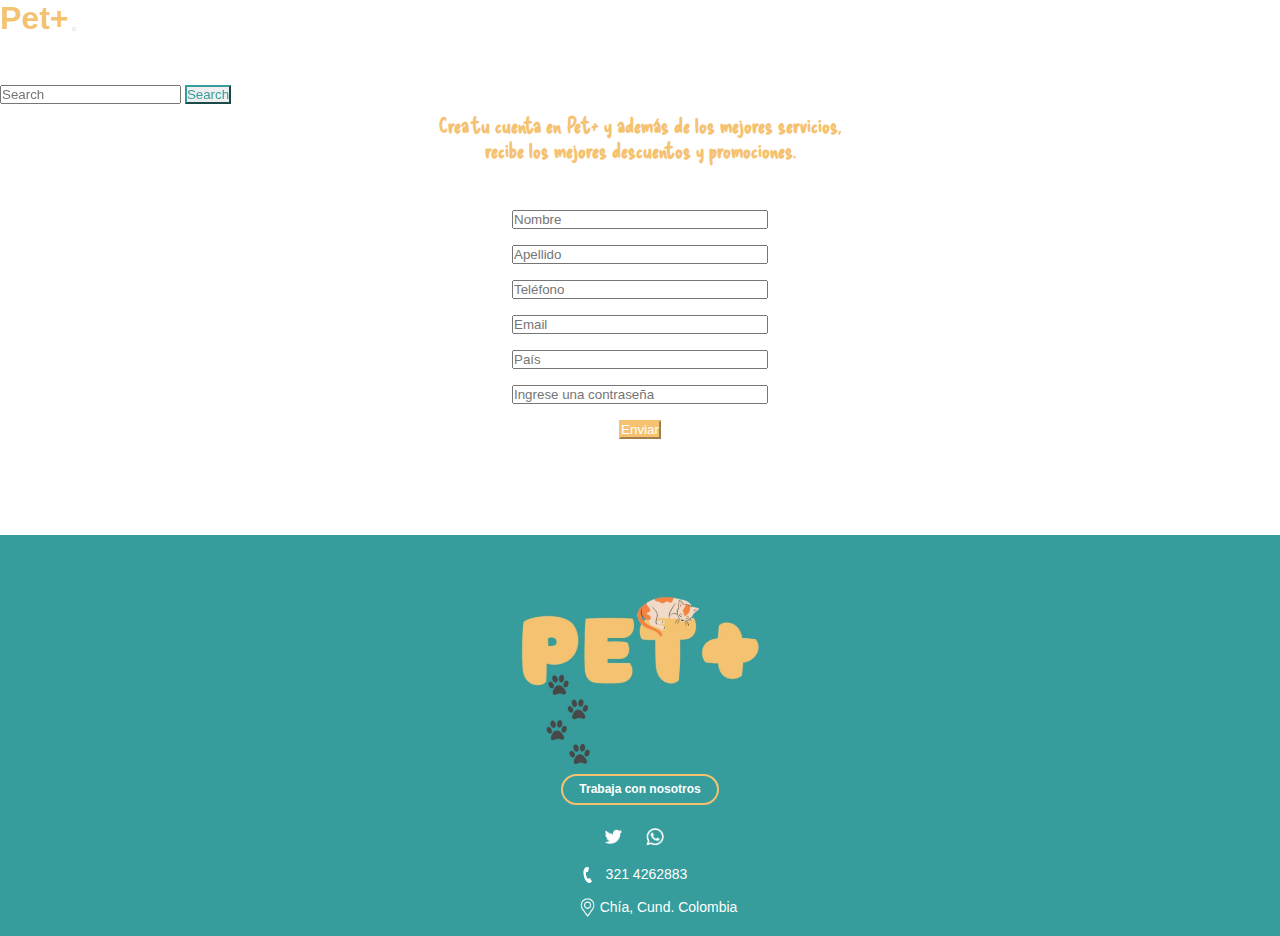
==== pet/create.html @ f73a451b "account creation" ====
<!DOCTYPE html>
<html lang="en">
<head>
    <meta charset="UTF-8">
    <meta http-equiv="X-UA-Compatible" content="IE=edge">
    <meta name="viewport" content="width=device-width, initial-scale=1.0">
    <title>Pet+</title>
    <link href="https://fonts.googleapis.com/css2?family=Delicious+Handrawn&display=swap" rel="stylesheet">
    <link href="https://cdn.jsdelivr.net/npm/bootstrap@5.0.2/dist/css/bootstrap.min.css" rel="stylesheet" integrity="sha384-EVSTQN3/azprG1Anm3QDgpJLIm9Nao0Yz1ztcQTwFspd3yD65VohhpuuCOmLASjC" crossorigin="anonymous">
    <link rel="stylesheet" href="./css/style.css">
<body>
    <header>
        <nav class="row navbar navbar-expand-lg navbar-light bg-light">
          <div class="container-fluid">
            <a class="navbar-brand" style="color: #f5c271;" href="./index.html">Pet+</a>
            <button class="navbar-toggler" type="button" data-bs-toggle="collapse" data-bs-target="#navbarSupportedContent" aria-controls="navbarSupportedContent" aria-expanded="false" aria-label="Toggle navigation">
              <span class="navbar-toggler-icon"></span>
            </button>
            <div class="collapse navbar-collapse" id="navbarSupportedContent">
              <ul class="navbar-nav me-auto mb-2 mb-lg-0">
                <li class="nav-item">
                  <a class="nav-link" aria-current="page" href="./form.html">Mi cuenta</a>
                </li>
                <li class="nav-item">
                  <a class="nav-link" href="./index.html#pet_products">Nuestros productos</a>
                </li>
                <li class="nav-item">
                  <a class="nav-link" href="./index.html#services">Nuestros servicios</a>
                </li>
              </ul>
              <form class="d-flex">
                <input class="form-control me-2" type="search" placeholder="Search" aria-label="Search">
                <button class="btn btn-outline-success" type="submit">Search</button>
              </form>
            </div>
          </div>
        </nav>
    </header>
		<section class="contact-form">
			<div class="container">
				<div class="row">
					<div class="col-sm-12">
						<h2>Crea tu cuenta en Pet+ y además de los mejores servicios,<br> recibe los mejores descuentos y promociones.</h2>
						<form method="POST" class="contact-form" >
              <div class="form_one">
                <input name="nombre" type="text" placeholder="Nombre" id="nombre">
								<input name="empresa" type="text" placeholder="Apellido" id="apellido">
								<input name="telefono" type="text" placeholder="Teléfono" id="telefono">
								<input name="email" type="text" placeholder="Email" id="email">
								<input name="pais" type="text" placeholder="País" id="pais">
                <input name="password" type="password" placeholder="Ingrese una contraseña" id="password">
              </div>
							<div class="input-row" id="field-error">
								<p class="error-msg">* Uno o más campo presentan un error </p>
							</div>
							<div class="button-row">
								<button id="submit" class="btn-primary send-btn">Enviar</button>
							</div>
						</form>
					</div>
				</div>
			</div>
		</section>
    <footer>
      <div class="row">
        <div class="col-md-4 footer-logo">
          <img src="./pet_img/logo_1.jpeg" class="logo" alt="Pet+">
        </div>
        <div class="col-md-4 contact-info">
          <a href="https://api.whatsapp.com/send?phone=+573138612304&text=Hola, estoy intersad@ en trabajar con ustedes (Indicar si es como transportador o médico veterinario)" class="footer-btn">Trabaja con nosotros</a>
          <ul><br>
            <li>
              <a href="#" target="_blank"><img src="./pet_img/icono_tw.png" alt="twitter"></a>
            </li>
            <li>
              <a href="https://api.whatsapp.com/send?phone=+573138612304&&text=Hola, necesito ayuda con mi mascota.." target="_blank"><img src="./pet_img/icono_wsp.png" alt="whatsapp"></a>
            </li>
            <li>
              <a href="#e" target="_blank"><img src="./pet_img/instagram.png" alt=""></a>
            </li>
          </ul>
        </div>
        <div class="col-md-4 contact-info">
          <div class="data">
            <img src="./pet_img/icono_telefono.png" class="img-fix" alt="">
            <p>321 4262883</p>
          </div>
          <div class="data">
            <img src="./pet_img/icono_ubicacion.png" alt="">
            <p>Chía, Cund. Colombia</p>
          </div><br>
        </div>
      </div>
    </footer>
    <script src="https://code.jquery.com/jquery-3.4.1.min.js" integrity="sha256-CSXorXvZcTkaix6Yvo6HppcZGetbYMGWSFlBw8HfCJo=" crossorigin="anonymous"></script>
    <script src="https://unpkg.com/jarallax@1.10/dist/jarallax.min.js"></script>
    <script src="https://cdn.jsdelivr.net/npm/bootstrap@5.0.2/dist/js/bootstrap.bundle.min.js" integrity="sha384-MrcW6ZMFYlzcLA8Nl+NtUVF0sA7MsXsP1UyJoMp4YLEuNSfAP+JcXn/tWtIaxVXM" crossorigin="anonymous"></script>
    <script src="./js/form.js"></script> 
</body>
---- pet/css/style.css ----
*{
  margin: 0;
  padding: 0;
  box-sizing: border-box;
}
body{
  font-size: 14px;
  font-family: 'Poppins', sans-serif;
  font-weight: 400;
}

a{
  text-decoration: none;
  color: #ffff;
}
.row{
  margin: 0;
}
.navbar{
 position: fixed;
 margin-top: 0%;
 z-index: 2;
 width: 100%;
} 
.nav-item .nav-link{
  font-weight: 600;
}
.nav-item .nav-link:hover{
  color: #369d9c!important;
}

.btn-outline-success {
  color: #369d9c;
  border-color: #369d9c;
}

.btn-outline-success:hover {
color: #fff;
background-color: #369d9c;;
border-color: #369d9c;
}

.jarallax {
  position: relative;
  z-index: 0;
}
.jarallax>.jarallax-img {
  position: absolute;
  object-fit: cover;
  font-family: 'object-fit: cover;';
  top: 0;
  left: 0;
  width: 100%;
  height: 100%;
  z-index: -1
}
.navbar-brand{
  font-size: 2rem;
  font-weight: 800;

}

.best_friend{
  padding-top: 20rem;
  font-size: 2rem;
  color: #fff;
  padding-left: 2rem;
}
.all_need{
  padding-top: 2rem;
  font-size: 3rem;
  color: #ffff;
  font-weight: 700;
  padding-bottom: 12rem;
  padding-left: 2rem;
}

/* ----------------------------------------------------------------------------------------
second section */
.pet_products{
  width: 100%;
  padding: 2rem;
  text-align: center;
  display: flex;
  flex-direction: row;
  align-items: center;
  justify-content: space-between;
}

.container h1{
  color: #f5c271;
  font-size: 3rem;
  font-weight: 700;
  margin-top: 3rem;
  margin-bottom: 4rem;
}
.container{
  display: flex;
  flex-direction: column;
  text-align: center;
  justify-content: center;
  align-items: center;
}

.cardImg{
  width: 100%;
  background-position: center center;
  background-repeat: no-repeat;
  background-size: cover;
  display: flex;
  flex-direction: column;
  text-align: center;
  justify-content: center;
  align-items: center;
  transform:scale(1);
  transition: all 600ms ease-in-out;
  cursor:pointer;
  margin-bottom: 2rem;
}

.cardImg:hover{
  transform:scale(1.05);
  }

.cardImg h1{
  color: #ffff;
  font-size: 2rem;
  font-weight: 900!important;
  margin-top: 1rem;
  margin-bottom: 20rem;
}

/* ----------------------------------------------------------------------------------------
third section - Services */
#services{
margin-top: 3rem;
}
.title_service p{
color: #707071;
font-family: 'Delicious Handrawn', cursive;
font-size: 2rem;
margin-bottom: 4rem;
}
.col-sm-12, .col-md-6, .col-md-4{
display: flex;
flex-direction: column;
align-items: center;
justify-content: center;
}
.card{
margin-bottom: 2rem;
width: 22rem!important;
}
.btn-primary {
color: #fff;
background-color: #f5c271;
border-color: #f5c271;
}
.btn-primary:hover, .btn-primary:active, .btn-primary:checked,.btn-primary:focus {
color: #fff;
background-color: #198754;
border-color: #198754;
box-shadow: none;
}

/* ----------------------------------------------------------------------------------------
footer */

footer, .copy {
background: #369d9c;
}

footer img {
width: 100%;
max-width: 15rem;
}

footer .contact-info {
display: flex
}

footer .contact-info .data {
display: flex;
justify-content: center;
align-items: center;
margin-right: 1.5rem
}

footer .contact-info .data p {
color: #fff;
font-weight: 300;
margin: 0;
font-size: 14px
}

footer .contact-info .data img {
max-width: 25px
}

footer .contact-info .data .img-fix {
max-width: 37px
}

footer ul {
padding: 0;
list-style: none;
margin-bottom: 0
}

footer ul li {
display: inline;
margin: 0 0.25rem
}

footer ul li a img {
max-width: 30px;
transition: opacity 0.1s ease-in-out
}

footer ul li a:hover img {
opacity: 0.8
}

footer .footer-btn {
color: #fff;
font-weight: 700;
font-size: 12px;
border: 2px solid #f5c271;
border-radius: 50px;
display: block;
padding: 0 1rem;
line-height: 2.2;
margin: 0 1rem;
transition: all 0.1s ease-in-out
}

footer .footer-btn:hover {
text-decoration: none;
background: #f5c271;
box-shadow: 0 1px 3px rgba(0, 0, 0, 0.12), 0 1px 2px rgba(0, 0, 0, 0.24)
}

footer .contact-info .data:nth-child(2) {
margin-right: -2rem
}

.copy {
background: #369d9c;
padding: 1rem;
display: flex;
flex-direction: column;
align-items: center;
justify-content: center;
color: #fff;
font-size: 12px;
}
/* ----------------------------------------------------------------------------------------
FORM */

.work-hero .container{
  width: 100%;
  display: flex;
  flex-direction: row;
  align-items: center;
  justify-content: center;
}
.msg{
  padding: 2rem;
  background-color: #3c3c3cba;
  margin-top: 11rem;
  margin-bottom: 11rem;
  border-radius: 12px;
  border: 2px solid #f5c271;
}

.form h3{
  color: #f5c271;
  margin-bottom: 2rem;
}

.form__message--error{
  color: #fff!important;
}
.form__button{
  padding-left: 1rem;
  padding-right: 1rem;
  border-radius: 6px;
  box-shadow: none;
}
.form__text a:hover{
  color: #369d9c;
}

/* ----------------------------------------------------------------------------------------
CREATE */

.contact-form{
  padding-top: 3rem;
  padding-bottom: 3rem;
}
.form_one{
  display: flex;
  flex-direction: column;
  align-items: center;
  justify-content: center;
}
.form_one input{
  width: 16rem;
  margin-bottom: 1rem;
}
.contact-form h2{
  padding-top: 4rem;
  color: #f5c271;
  font-family:'Delicious Handrawn', cursive; ;
}

#field-error{
  display: none;
}
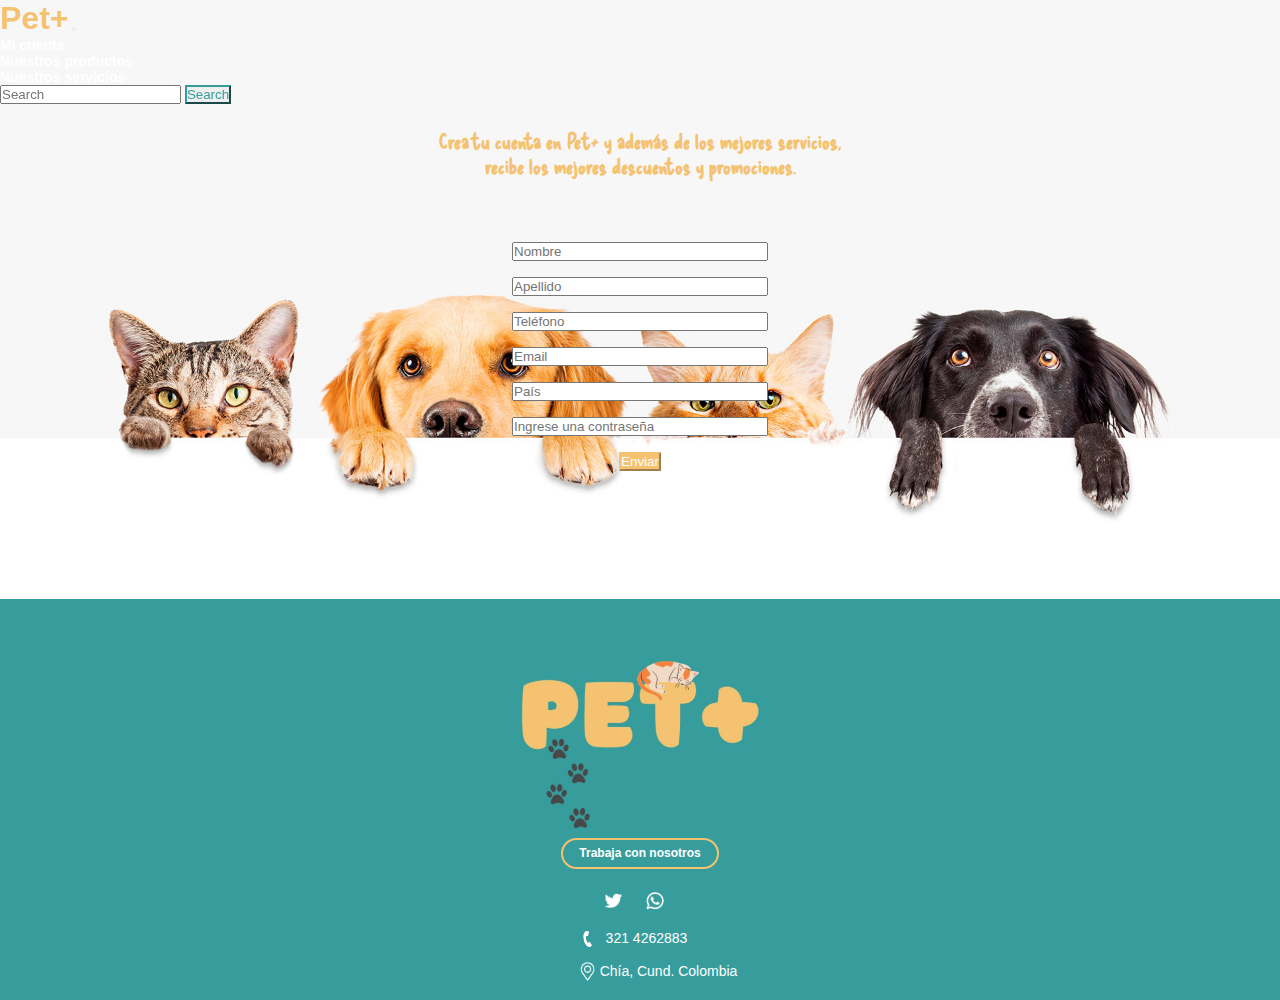
==== commit 774a71b1: "validation" ====
--- a/pet/create.html
+++ b/pet/create.html
@@ -41,7 +41,7 @@
 				<div class="row">
 					<div class="col-sm-12">
 						<h2>Crea tu cuenta en Pet+ y además de los mejores servicios,<br> recibe los mejores descuentos y promociones.</h2>
-						<form method="POST" class="contact-form" >
+						<form method="POST">
               <div class="form_one">
                 <input name="nombre" type="text" placeholder="Nombre" id="nombre">
 								<input name="empresa" type="text" placeholder="Apellido" id="apellido">
@@ -51,7 +51,7 @@
                 <input name="password" type="password" placeholder="Ingrese una contraseña" id="password">
               </div>
 							<div class="input-row" id="field-error">
-								<p class="error-msg">* Uno o más campo presentan un error </p>
+								<p class="error-msg" style="background-color: #369d9c; color:#fff;font-weight: 600;">* Uno o más campo presentan un error </p>
 							</div>
 							<div class="button-row">
 								<button id="submit" class="btn-primary send-btn">Enviar</button>
--- a/pet/css/style.css
+++ b/pet/css/style.css
@@ -288,7 +288,7 @@
   box-shadow: none;
 }
 .form__text a:hover{
-  color: #369d9c;
+  color: #0d4645;
 }
 
 /* ----------------------------------------------------------------------------------------
@@ -297,6 +297,10 @@
 .contact-form{
   padding-top: 3rem;
   padding-bottom: 3rem;
+  background-image: url(../pet_img/pets_3.jpg);
+  background-repeat: no-repeat;
+  background-position:initial;
+  background-size: cover;
 }
 .form_one{
   display: flex;
@@ -309,7 +313,8 @@
   margin-bottom: 1rem;
 }
 .contact-form h2{
-  padding-top: 4rem;
+  padding-top: 5rem;
+  padding-bottom: 4rem;
   color: #f5c271;
   font-family:'Delicious Handrawn', cursive; ;
 }
@@ -317,3 +322,6 @@
 #field-error{
   display: none;
 }
+.button-row{
+  padding-bottom: 5rem;
+}
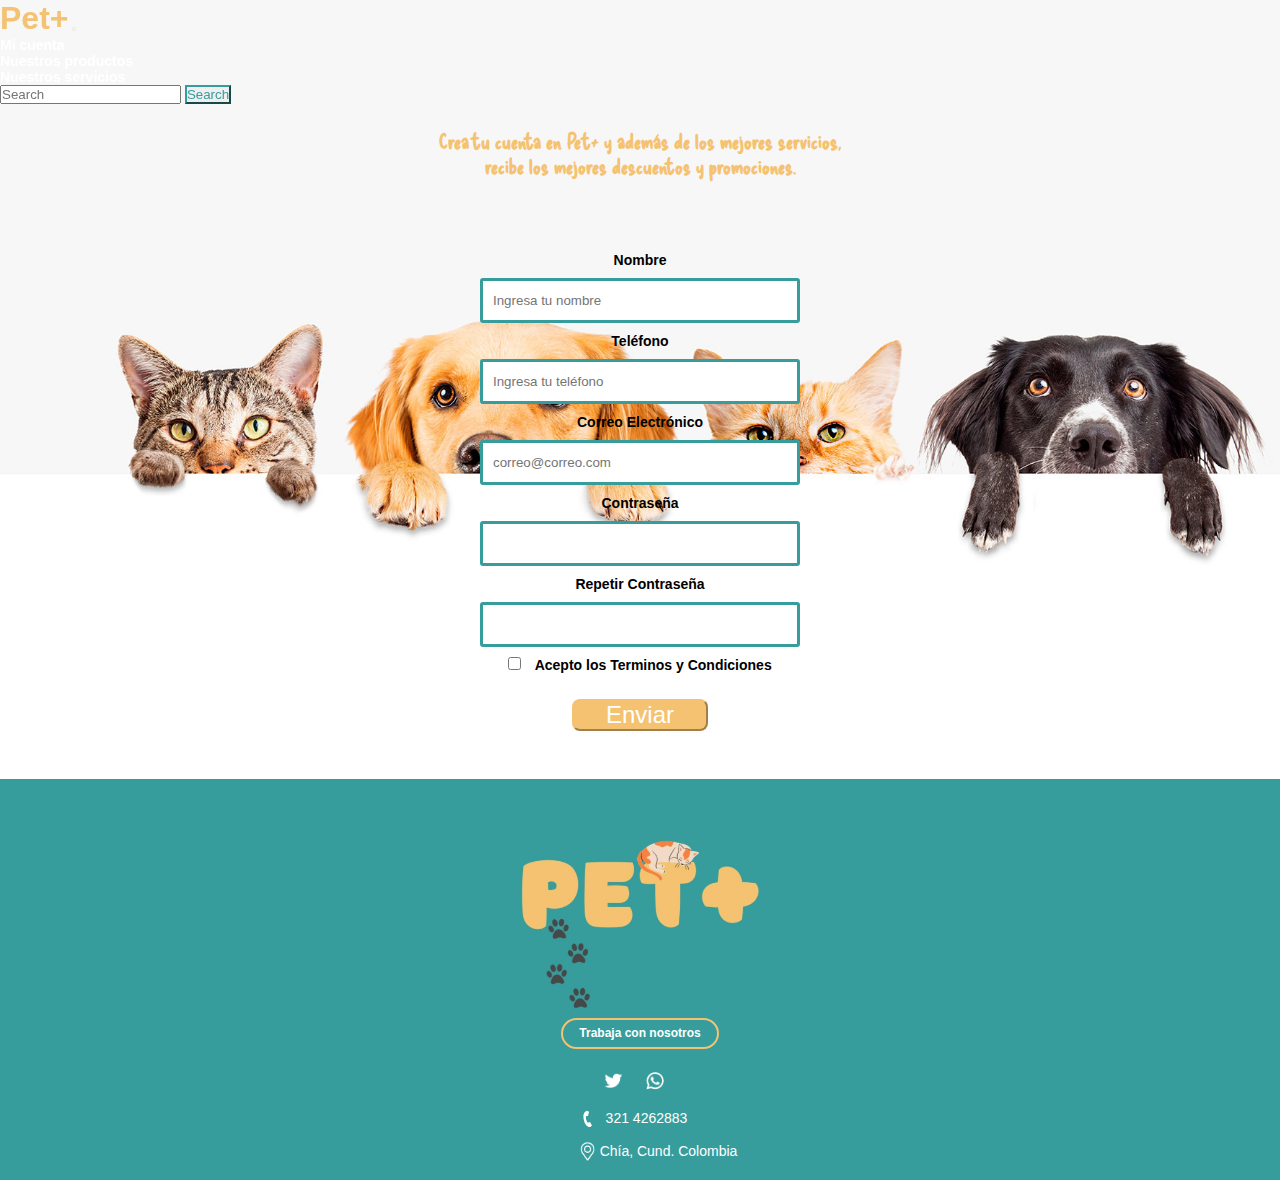
==== commit 56e2aa6c: "validation_final" ====
--- a/pet/create.html
+++ b/pet/create.html
@@ -8,92 +8,146 @@
     <link href="https://fonts.googleapis.com/css2?family=Delicious+Handrawn&display=swap" rel="stylesheet">
     <link href="https://cdn.jsdelivr.net/npm/bootstrap@5.0.2/dist/css/bootstrap.min.css" rel="stylesheet" integrity="sha384-EVSTQN3/azprG1Anm3QDgpJLIm9Nao0Yz1ztcQTwFspd3yD65VohhpuuCOmLASjC" crossorigin="anonymous">
     <link rel="stylesheet" href="./css/style.css">
-<body>
-    <header>
-        <nav class="row navbar navbar-expand-lg navbar-light bg-light">
-          <div class="container-fluid">
-            <a class="navbar-brand" style="color: #f5c271;" href="./index.html">Pet+</a>
-            <button class="navbar-toggler" type="button" data-bs-toggle="collapse" data-bs-target="#navbarSupportedContent" aria-controls="navbarSupportedContent" aria-expanded="false" aria-label="Toggle navigation">
-              <span class="navbar-toggler-icon"></span>
-            </button>
-            <div class="collapse navbar-collapse" id="navbarSupportedContent">
-              <ul class="navbar-nav me-auto mb-2 mb-lg-0">
-                <li class="nav-item">
-                  <a class="nav-link" aria-current="page" href="./form.html">Mi cuenta</a>
-                </li>
-                <li class="nav-item">
-                  <a class="nav-link" href="./index.html#pet_products">Nuestros productos</a>
-                </li>
-                <li class="nav-item">
-                  <a class="nav-link" href="./index.html#services">Nuestros servicios</a>
-                </li>
-              </ul>
-              <form class="d-flex">
-                <input class="form-control me-2" type="search" placeholder="Search" aria-label="Search">
-                <button class="btn btn-outline-success" type="submit">Search</button>
+    <body>
+      <header>
+          <nav class="row navbar navbar-expand-lg navbar-light bg-light">
+            <div class="container-fluid">
+              <a class="navbar-brand" style="color: #f5c271;" href="./index.html">Pet+</a>
+              <button class="navbar-toggler" type="button" data-bs-toggle="collapse" data-bs-target="#navbarSupportedContent" aria-controls="navbarSupportedContent" aria-expanded="false" aria-label="Toggle navigation">
+                <span class="navbar-toggler-icon"></span>
+              </button>
+              <div class="collapse navbar-collapse" id="navbarSupportedContent">
+                <ul class="navbar-nav me-auto mb-2 mb-lg-0">
+                  <li class="nav-item">
+                    <a class="nav-link" aria-current="page" href="./form.html">Mi cuenta</a>
+                  </li>
+                  <li class="nav-item">
+                    <a class="nav-link" href="./index.html#pet_products">Nuestros productos</a>
+                  </li>
+                  <li class="nav-item">
+                    <a class="nav-link" href="./index.html#services">Nuestros servicios</a>
+                  </li>
+                </ul>
+                <form class="d-flex">
+                  <input class="form-control me-2" type="search" placeholder="Search" aria-label="Search">
+                  <button class="btn btn-outline-success" type="submit">Search</button>
+                </form>
+              </div>
+            </div>
+          </nav>
+      </header>
+      <section class="contact-form">
+        <div class="container">
+          <div class="row">
+            <div class="col-sm-12">
+              <h2>Crea tu cuenta en Pet+ y además de los mejores servicios,<br> recibe los mejores descuentos y promociones.</h2>
+              <form action="" class="formulario" id="formulario">
+ 
+                <!-- Grupo: Nombre -->
+                <div class="formulario__grupo" id="grupo__nombre">
+                  <label for="nombre" class="formulario__label">Nombre</label>
+                  <div class="formulario__grupo-input">
+                    <input type="text" class="formulario__input" name="nombre" id="nombre" placeholder="Ingresa tu nombre">
+                    <i class="formulario__validacion-estado fas fa-times-circle"></i>
+                  </div>
+                  <p class="formulario__input-error">El usuario tiene que ser de 4 a 16 dígitos y solo puede contener numeros, letras y guion bajo.</p>
+                </div>
+
+                <!-- Grupo: Teléfono -->
+                <div class="formulario__grupo" id="grupo__telefono">
+                  <label for="telefono" class="formulario__label">Teléfono</label>
+                  <div class="formulario__grupo-input">
+                    <input type="text" class="formulario__input" name="telefono" id="telefono" placeholder="Ingresa tu teléfono">
+                    <i class="formulario__validacion-estado fas fa-times-circle"></i>
+                  </div>
+                  <p class="formulario__input-error">El telefono solo puede contener numeros y el maximo son 14 dígitos.</p>
+                </div>  
+                
+                <!-- Grupo: Correo Electronico -->
+                <div class="formulario__grupo" id="grupo__correo">
+                  <label for="correo" class="formulario__label">Correo Electrónico</label>
+                  <div class="formulario__grupo-input">
+                    <input type="email" class="formulario__input" name="correo" id="correo" placeholder="correo@correo.com">
+                    <i class="formulario__validacion-estado fas fa-times-circle"></i>
+                  </div>
+                  <p class="formulario__input-error">El correo solo puede contener letras, numeros, puntos, guiones y guion bajo.</p>
+                </div>                
+          
+                <!-- Grupo: Contraseña -->
+                <div class="formulario__grupo" id="grupo__password">
+                  <label for="password" class="formulario__label">Contraseña</label>
+                  <div class="formulario__grupo-input">
+                    <input type="password" class="formulario__input" name="password" id="password">
+                    <i class="formulario__validacion-estado fas fa-times-circle"></i>
+                  </div>
+                  <p class="formulario__input-error">La contraseña tiene que ser de 4 a 12 dígitos.</p>
+                </div>
+          
+                <!-- Grupo: Contraseña 2 -->
+                <div class="formulario__grupo" id="grupo__password2">
+                  <label for="password2" class="formulario__label">Repetir Contraseña</label>
+                  <div class="formulario__grupo-input">
+                    <input type="password" class="formulario__input" name="password2" id="password2">
+                    <i class="formulario__validacion-estado fas fa-times-circle"></i>
+                  </div>
+                  <p class="formulario__input-error">Ambas contraseñas deben ser iguales.</p>
+                </div>
+          
+                <!-- Grupo: Terminos y Condiciones -->
+                <div class="formulario__grupo" id="grupo__terminos">
+                  <label class="formulario__label">
+                    <input class="formulario__checkbox" type="checkbox" name="terminos" id="terminos">
+                    Acepto los Terminos y Condiciones
+                  </label>
+                </div>
+          
+                <div class="formulario__mensaje" id="formulario__mensaje">
+                  <p><i class="fas fa-exclamation-triangle"></i> <b>Error:</b> Por favor rellena el formulario correctamente. </p>
+                </div><br>
+
+                <div class="formulario__grupo formulario__grupo-btn-enviar">
+                  <button type="submit" class="btn-primary  formulario__btn">Enviar</button>
+                  <p class="formulario__mensaje-exito" id="formulario__mensaje-exito">Formulario enviado exitosamente!</p>
+                </div>
               </form>
             </div>
           </div>
-        </nav>
-    </header>
-		<section class="contact-form">
-			<div class="container">
-				<div class="row">
-					<div class="col-sm-12">
-						<h2>Crea tu cuenta en Pet+ y además de los mejores servicios,<br> recibe los mejores descuentos y promociones.</h2>
-						<form method="POST">
-              <div class="form_one">
-                <input name="nombre" type="text" placeholder="Nombre" id="nombre">
-								<input name="empresa" type="text" placeholder="Apellido" id="apellido">
-								<input name="telefono" type="text" placeholder="Teléfono" id="telefono">
-								<input name="email" type="text" placeholder="Email" id="email">
-								<input name="pais" type="text" placeholder="País" id="pais">
-                <input name="password" type="password" placeholder="Ingrese una contraseña" id="password">
-              </div>
-							<div class="input-row" id="field-error">
-								<p class="error-msg" style="background-color: #369d9c; color:#fff;font-weight: 600;">* Uno o más campo presentan un error </p>
-							</div>
-							<div class="button-row">
-								<button id="submit" class="btn-primary send-btn">Enviar</button>
-							</div>
-						</form>
-					</div>
-				</div>
-			</div>
-		</section>
-    <footer>
-      <div class="row">
-        <div class="col-md-4 footer-logo">
-          <img src="./pet_img/logo_1.jpeg" class="logo" alt="Pet+">
         </div>
-        <div class="col-md-4 contact-info">
-          <a href="https://api.whatsapp.com/send?phone=+573138612304&text=Hola, estoy intersad@ en trabajar con ustedes (Indicar si es como transportador o médico veterinario)" class="footer-btn">Trabaja con nosotros</a>
-          <ul><br>
-            <li>
-              <a href="#" target="_blank"><img src="./pet_img/icono_tw.png" alt="twitter"></a>
-            </li>
-            <li>
-              <a href="https://api.whatsapp.com/send?phone=+573138612304&&text=Hola, necesito ayuda con mi mascota.." target="_blank"><img src="./pet_img/icono_wsp.png" alt="whatsapp"></a>
-            </li>
-            <li>
-              <a href="#e" target="_blank"><img src="./pet_img/instagram.png" alt=""></a>
-            </li>
-          </ul>
+      </section>
+      <footer>
+        <div class="row">
+          <div class="col-md-4 footer-logo">
+            <img src="./pet_img/logo_1.jpeg" class="logo" alt="Pet+">
+          </div>
+          <div class="col-md-4 contact-info">
+            <a href="https://api.whatsapp.com/send?phone=+573138612304&text=Hola, estoy intersad@ en trabajar con ustedes (Indicar si es como transportador o médico veterinario)" class="footer-btn">Trabaja con nosotros</a>
+            <ul><br>
+              <li>
+                <a href="#" target="_blank"><img src="./pet_img/icono_tw.png" alt="twitter"></a>
+              </li>
+              <li>
+                <a href="https://api.whatsapp.com/send?phone=+573138612304&&text=Hola, necesito ayuda con mi mascota.." target="_blank"><img src="./pet_img/icono_wsp.png" alt="whatsapp"></a>
+              </li>
+              <li>
+                <a href="#e" target="_blank"><img src="./pet_img/instagram.png" alt=""></a>
+              </li>
+            </ul>
+          </div>
+          <div class="col-md-4 contact-info">
+            <div class="data">
+              <img src="./pet_img/icono_telefono.png" class="img-fix" alt="">
+              <p>321 4262883</p>
+            </div>
+            <div class="data">
+              <img src="./pet_img/icono_ubicacion.png" alt="">
+              <p>Chía, Cund. Colombia</p>
+            </div><br>
+          </div>
         </div>
-        <div class="col-md-4 contact-info">
-          <div class="data">
-            <img src="./pet_img/icono_telefono.png" class="img-fix" alt="">
-            <p>321 4262883</p>
-          </div>
-          <div class="data">
-            <img src="./pet_img/icono_ubicacion.png" alt="">
-            <p>Chía, Cund. Colombia</p>
-          </div><br>
-        </div>
-      </div>
-    </footer>
-    <script src="https://code.jquery.com/jquery-3.4.1.min.js" integrity="sha256-CSXorXvZcTkaix6Yvo6HppcZGetbYMGWSFlBw8HfCJo=" crossorigin="anonymous"></script>
-    <script src="https://unpkg.com/jarallax@1.10/dist/jarallax.min.js"></script>
-    <script src="https://cdn.jsdelivr.net/npm/bootstrap@5.0.2/dist/js/bootstrap.bundle.min.js" integrity="sha384-MrcW6ZMFYlzcLA8Nl+NtUVF0sA7MsXsP1UyJoMp4YLEuNSfAP+JcXn/tWtIaxVXM" crossorigin="anonymous"></script>
-    <script src="./js/form.js"></script> 
-</body>
+      </footer>
+      <script src="https://code.jquery.com/jquery-3.4.1.min.js" integrity="sha256-CSXorXvZcTkaix6Yvo6HppcZGetbYMGWSFlBw8HfCJo=" crossorigin="anonymous"></script>
+      <script src="https://unpkg.com/jarallax@1.10/dist/jarallax.min.js"></script>
+      <script src="https://cdn.jsdelivr.net/npm/bootstrap@5.0.2/dist/js/bootstrap.bundle.min.js" integrity="sha384-MrcW6ZMFYlzcLA8Nl+NtUVF0sA7MsXsP1UyJoMp4YLEuNSfAP+JcXn/tWtIaxVXM" crossorigin="anonymous"></script>
+      <script src="./js/form.js"></script> 
+  </body>
+  </html>
--- a/pet/css/style.css
+++ b/pet/css/style.css
@@ -272,7 +272,10 @@
   border-radius: 12px;
   border: 2px solid #f5c271;
 }
-
+.form__input-error-message{
+  display: none;
+  color: #fff;
+}
 .form h3{
   color: #f5c271;
   margin-bottom: 2rem;
@@ -302,26 +305,151 @@
   background-position:initial;
   background-size: cover;
 }
-.form_one{
-  display: flex;
-  flex-direction: column;
-  align-items: center;
-  justify-content: center;
-}
-.form_one input{
-  width: 16rem;
-  margin-bottom: 1rem;
-}
 .contact-form h2{
   padding-top: 5rem;
   padding-bottom: 4rem;
   color: #f5c271;
   font-family:'Delicious Handrawn', cursive; ;
 }
-
-#field-error{
-  display: none;
-}
-.button-row{
-  padding-bottom: 5rem;
-}
+.formulario {
+  display: flex;
+  flex-direction: column;
+  align-items: center;
+  justify-content: center;
+}
+
+.formulario__label {
+	display: block;
+	font-weight: 700;
+	padding: 10px;
+	cursor: pointer;
+}
+
+.formulario__grupo-input {
+	position: relative;
+}
+
+.formulario__input {
+	width: 320px;
+	background: #fff;
+	border: 3px solid transparent;
+	border-radius: 3px;
+	height: 45px;
+	line-height: 45px;
+	padding: 0 40px 0 10px;
+	transition: .3s ease all;
+  border: 3px solid #369d9c;
+  outline: none;
+}
+
+
+.formulario__input-error {
+	font-size: 12px;
+	margin-bottom: 0;
+	display: none;
+}
+
+.formulario__input-error-activo {
+	display: block;
+}
+
+.formulario__validacion-estado {
+	position: absolute;
+	right: 10px;
+	bottom: 15px;
+	z-index: 100;
+	font-size: 16px;
+	opacity: 0;
+}
+
+.formulario__checkbox {
+	margin-right: 10px;
+}
+
+.formulario__grupo-terminos, 
+.formulario__mensaje,
+.formulario__grupo-btn-enviar {
+	grid-column: span 2;
+}
+
+.formulario__mensaje {
+	height: 45px;
+	line-height: 45px;
+	background: #F66060;
+	padding: 0 15px;
+	border-radius: 3px;
+	display: none;
+}
+
+.formulario__mensaje-activo {
+	display: block;
+}
+
+.formulario__mensaje p {
+	margin: 0;
+}
+
+.formulario__grupo-btn-enviar {
+	display: flex;
+	flex-direction: column;
+	align-items: center;
+}
+
+
+.formulario__btn:hover {
+	box-shadow: 3px 0px 30px rgba(163,163,163, 1);
+}
+
+.formulario__mensaje-exito {
+	font-size: 14px;
+	color: #119200;
+	display: none;
+}
+
+.formulario__btn{
+  padding-left: 2rem;
+  padding-right: 2rem;
+  font-size: 1.5rem;
+  border-radius: 8px;
+}
+
+.formulario__mensaje-exito-activo {
+	display: block;
+}
+
+/* ----- -----  Estilos para Validacion ----- ----- */
+.formulario__grupo-correcto .formulario__validacion-estado {
+	color: #1ed12d;
+	opacity: 1;
+}
+
+.formulario__grupo-incorrecto .formulario__label {
+	color: #bb2929;
+}
+
+.formulario__grupo-incorrecto .formulario__validacion-estado {
+	color: #bb2929;
+	opacity: 1;
+}
+
+.formulario__grupo-incorrecto .formulario__input {
+	border: 3px solid #bb2929;
+}
+
+
+/* ----- -----  Mediaqueries ----- ----- */
+@media screen and (max-width: 800px) {
+	.formulario {
+		grid-template-columns: 1fr;
+	}
+
+	.formulario__grupo-terminos, 
+	.formulario__mensaje,
+	.formulario__grupo-btn-enviar {
+		grid-column: 1;
+	}
+
+	.formulario__btn {
+		width: 100%;
+	}
+}